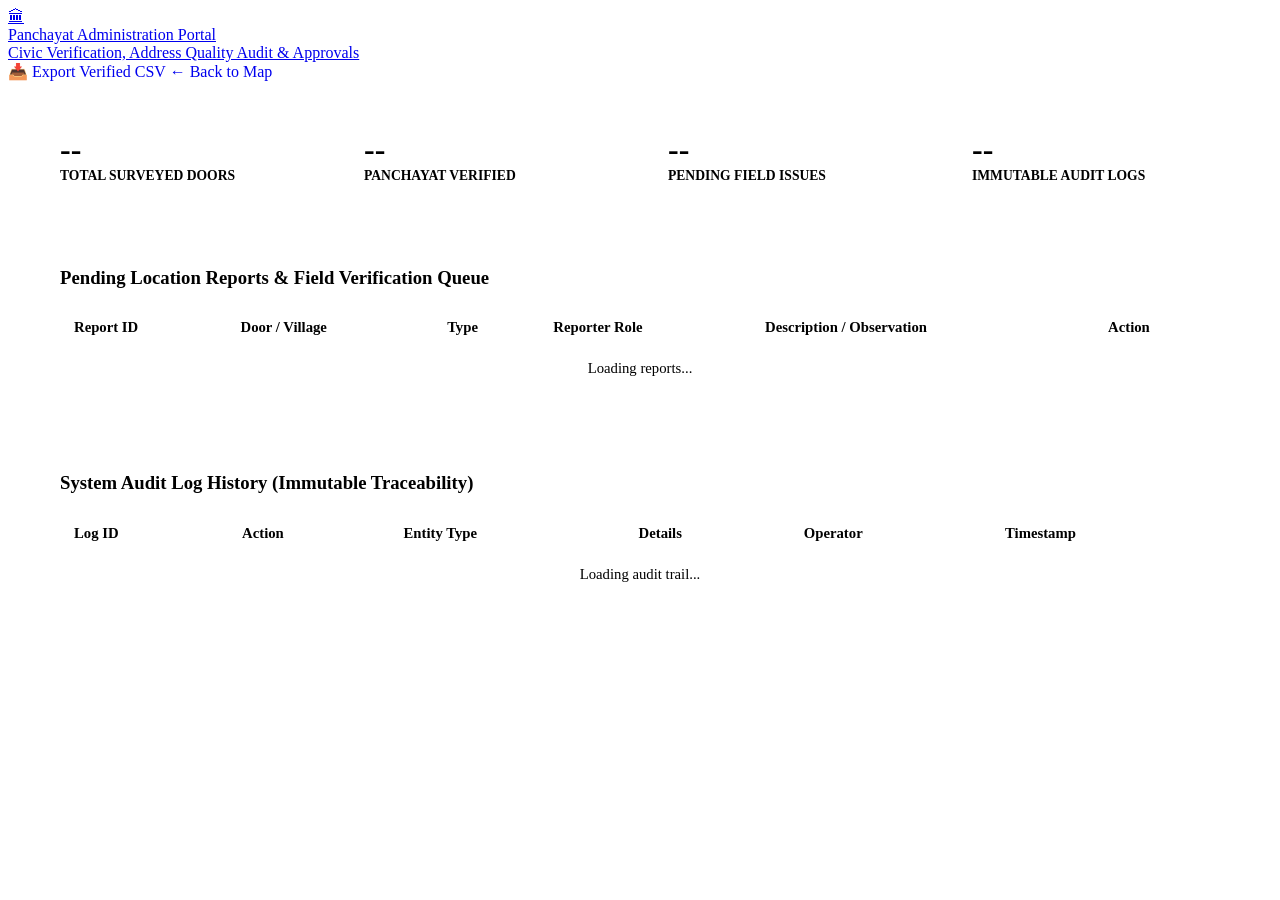
==== admin.html @ 00260378 "Add files via upload" ====
<!DOCTYPE html>
<html lang="en">
<head>
  <meta charset="UTF-8">
  <meta name="viewport" content="width=device-width, initial-scale=1.0">
  <title>Rural Navi — Panchayat Administrator Portal</title>
  <link rel="stylesheet" href="{{ url_for('static', filename='style.css') }}">
  <style>
    .admin-container {
      max-width: 1200px;
      margin: 30px auto;
      padding: 0 20px;
    }
    .stats-grid {
      display: grid;
      grid-template-columns: repeat(auto-fit, minmax(220px, 1fr));
      gap: 16px;
      margin-bottom: 24px;
    }
    .stat-card {
      background: #fff;
      border: 1px solid var(--line);
      border-radius: var(--radius-md);
      padding: 20px;
      box-shadow: var(--shadow-sm);
    }
    .stat-val {
      font-size: 2rem;
      font-weight: 800;
      color: var(--green-deep);
    }
    .stat-label {
      font-size: 0.85rem;
      color: var(--muted);
      font-weight: 600;
      text-transform: uppercase;
    }
    .table-card {
      background: #fff;
      border: 1px solid var(--line);
      border-radius: var(--radius-md);
      padding: 20px;
      margin-bottom: 24px;
      box-shadow: var(--shadow-sm);
      overflow-x: auto;
    }
    table {
      width: 100%;
      border-collapse: collapse;
      font-size: 0.92rem;
    }
    th, td {
      padding: 12px 14px;
      text-align: left;
      border-bottom: 1px solid var(--line-light);
    }
    th {
      background: var(--cream);
      color: var(--green-deep);
      font-weight: 700;
    }
    .btn-resolve {
      padding: 6px 12px;
      border-radius: 4px;
      border: none;
      font-weight: 700;
      cursor: pointer;
      font-size: 0.8rem;
    }
    .btn-approve { background: var(--green); color: #fff; }
    .btn-reject { background: var(--red); color: #fff; }
  </style>
</head>
<body>

  <header class="topbar">
    <a href="/" class="brand">
      <div class="brand-icon">🏛</div>
      <div>
        <div class="brand-title">Panchayat Administration Portal</div>
        <div class="brand-sub">Civic Verification, Address Quality Audit &amp; Approvals</div>
      </div>
    </a>
    <div class="topbar-actions">
      <a href="/api/admin/export" class="lang-btn" style="text-decoration:none;">📥 Export Verified CSV</a>
      <a href="/" class="lang-btn" style="text-decoration:none;">← Back to Map</a>
    </div>
  </header>

  <div class="admin-container">
    
    <!-- STATS OVERVIEW -->
    <div class="stats-grid">
      <div class="stat-card">
        <div class="stat-val" id="statTotalHouses">--</div>
        <div class="stat-label">Total Surveyed Doors</div>
      </div>
      <div class="stat-card">
        <div class="stat-val" id="statVerifiedHouses" style="color:var(--green);">--</div>
        <div class="stat-label">Panchayat Verified</div>
      </div>
      <div class="stat-card">
        <div class="stat-val" id="statPendingReports" style="color:var(--amber);">--</div>
        <div class="stat-label">Pending Field Issues</div>
      </div>
      <div class="stat-card">
        <div class="stat-val" id="statAuditEvents">--</div>
        <div class="stat-label">Immutable Audit Logs</div>
      </div>
    </div>

    <!-- PENDING FIELD CORRECTIONS & DELIVERY ISSUES -->
    <div class="table-card">
      <h3 class="card-title">Pending Location Reports &amp; Field Verification Queue</h3>
      <table>
        <thead>
          <tr>
            <th>Report ID</th>
            <th>Door / Village</th>
            <th>Type</th>
            <th>Reporter Role</th>
            <th>Description / Observation</th>
            <th>Action</th>
          </tr>
        </thead>
        <tbody id="reportsTableBody">
          <tr><td colspan="6" style="text-align:center;">Loading reports...</td></tr>
        </tbody>
      </table>
    </div>

    <!-- AUDIT TRAIL LOG -->
    <div class="table-card">
      <h3 class="card-title">System Audit Log History (Immutable Traceability)</h3>
      <table>
        <thead>
          <tr>
            <th>Log ID</th>
            <th>Action</th>
            <th>Entity Type</th>
            <th>Details</th>
            <th>Operator</th>
            <th>Timestamp</th>
          </tr>
        </thead>
        <tbody id="auditTableBody">
          <tr><td colspan="6" style="text-align:center;">Loading audit trail...</td></tr>
        </tbody>
      </table>
    </div>

  </div>

  <script>
    async function loadAdminData() {
      try {
        // Load stats
        const sRes = await fetch('/api/admin/stats');
        const sData = await sRes.json();
        if (sData.success) {
          document.getElementById('statTotalHouses').textContent = sData.stats.total_houses;
          document.getElementById('statVerifiedHouses').textContent = sData.stats.verified_houses;
          document.getElementById('statPendingReports').textContent = sData.stats.pending_reports;
          document.getElementById('statAuditEvents').textContent = sData.stats.total_audit_events;
        }

        // Load reports
        const rRes = await fetch('/api/admin/reports');
        const rData = await rRes.json();
        const rTbody = document.getElementById('reportsTableBody');
        rTbody.innerHTML = '';
        if (rData.success && rData.reports.length > 0) {
          rData.reports.forEach(r => {
            const tr = document.createElement('tr');
            tr.innerHTML = `
              <td>#${r.id}</td>
              <td><strong>Door ${r.house_no || 'Unlinked'}</strong><br><small>${r.village_name || ''}</small></td>
              <td><span style="text-transform:capitalize;">${r.report_type.replace('_',' ')}</span></td>
              <td><span class="role-badge" style="font-size:0.65rem;">${r.reporter_role}</span></td>
              <td>${r.description}</td>
              <td>
                ${r.status === 'pending' ? `
                  <button class="btn-resolve btn-approve" onclick="resolveReport(${r.id}, 'approve')">Approve</button>
                  <button class="btn-resolve btn-reject" onclick="resolveReport(${r.id}, 'reject')">Reject</button>
                ` : `<span style="font-size:0.8rem; font-weight:700; color:var(--muted);">${r.status.toUpperCase()}</span>`}
              </td>
            `;
            rTbody.appendChild(tr);
          });
        } else {
          rTbody.innerHTML = '<tr><td colspan="6" style="text-align:center; color:var(--muted);">No reports currently pending review.</td></tr>';
        }

        // Load audit logs
        const aRes = await fetch('/api/admin/audit');
        const aData = await aRes.json();
        const aTbody = document.getElementById('auditTableBody');
        aTbody.innerHTML = '';
        if (aData.success && aData.logs.length > 0) {
          aData.logs.forEach(l => {
            const tr = document.createElement('tr');
            tr.innerHTML = `
              <td>${l.id}</td>
              <td><strong>${l.action}</strong></td>
              <td>${l.entity_type}</td>
              <td>${l.details}</td>
              <td>${l.performed_by}</td>
              <td><small>${l.created_at}</small></td>
            `;
            aTbody.appendChild(tr);
          });
        }
      } catch (e) {
        console.error(e);
      }
    }

    async function resolveReport(id, action) {
      if (!confirm(`Are you sure you want to ${action} Report #${id}?`)) return;
      try {
        const res = await fetch(`/api/admin/reports/${id}/resolve`, {
          method: 'POST',
          headers: { 'Content-Type': 'application/json' },
          body: JSON.stringify({ action: action, notes: 'Reviewed via Panchayat Administrator portal.' })
        });
        const data = await res.json();
        if (data.success) {
          alert(data.message);
          loadAdminData();
        }
      } catch (e) {
        alert("Action could not be completed.");
      }
    }

    loadAdminData();
  </script>
</body>
</html>
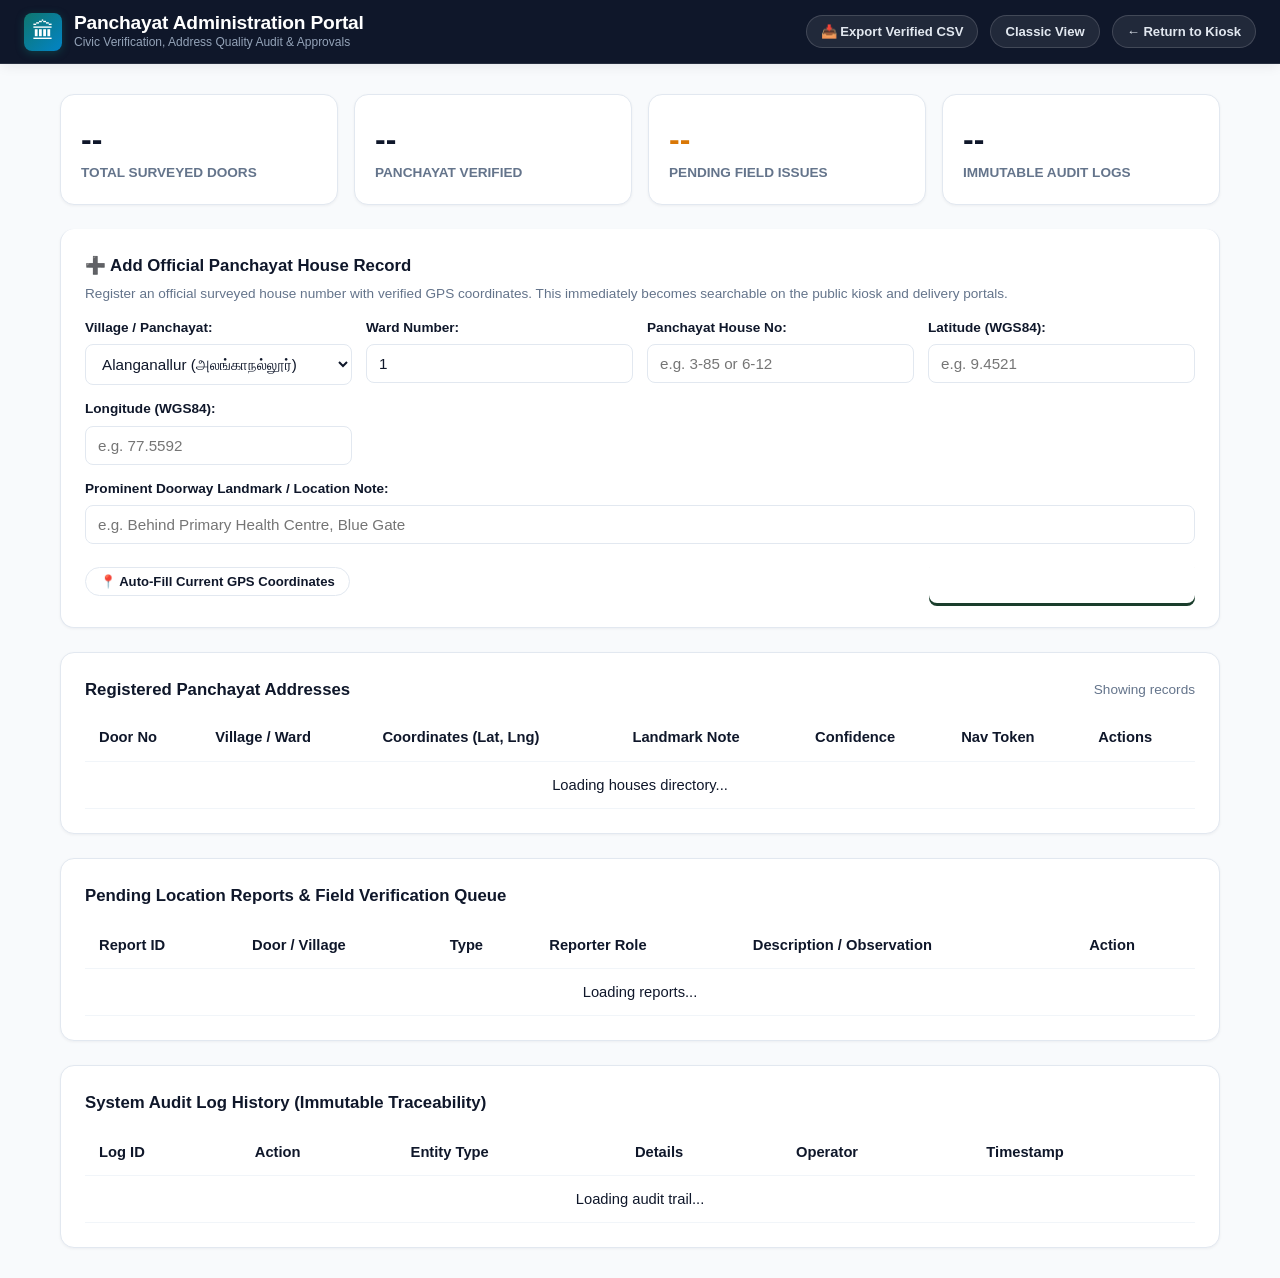
==== commit 9c7d594c: "Upgrade Rural-Navi with modern tablet UI, hybrid static client and direct Google Maps QR navigation" ====
--- a/admin.html
+++ b/admin.html
@@ -4,7 +4,7 @@
   <meta charset="UTF-8">
   <meta name="viewport" content="width=device-width, initial-scale=1.0">
   <title>Rural Navi — Panchayat Administrator Portal</title>
-  <link rel="stylesheet" href="{{ url_for('static', filename='style.css') }}">
+  <link rel="stylesheet" href="static/style.css">
   <style>
     .admin-container {
       max-width: 1200px;
@@ -39,7 +39,7 @@
       background: #fff;
       border: 1px solid var(--line);
       border-radius: var(--radius-md);
-      padding: 20px;
+      padding: 24px;
       margin-bottom: 24px;
       box-shadow: var(--shadow-sm);
       overflow-x: auto;
@@ -69,12 +69,58 @@
     }
     .btn-approve { background: var(--green); color: #fff; }
     .btn-reject { background: var(--red); color: #fff; }
+
+    /* ADD HOUSE FORM */
+    .add-form-grid {
+      display: grid;
+      grid-template-columns: repeat(auto-fit, minmax(220px, 1fr));
+      gap: 14px;
+      margin-top: 14px;
+    }
+    .form-group-admin {
+      display: flex;
+      flex-direction: column;
+      gap: 6px;
+    }
+    .form-label-admin {
+      font-size: 0.85rem;
+      font-weight: 700;
+      color: var(--green-deep);
+    }
+    .form-input-admin {
+      padding: 10px 12px;
+      border: 1.5px solid var(--line);
+      border-radius: var(--radius-sm);
+      font-size: 0.95rem;
+      background: var(--surface-subtle);
+      color: var(--ink);
+    }
+    .form-input-admin:focus {
+      outline: none;
+      border-color: var(--green);
+      background: #fff;
+    }
+    .btn-submit-admin {
+      background: var(--green);
+      color: #fff;
+      border: none;
+      border-radius: var(--radius-sm);
+      padding: 12px 20px;
+      font-size: 1rem;
+      font-weight: 700;
+      cursor: pointer;
+      box-shadow: 0 3px 0 #1A3D2C;
+      transition: background 0.15s ease;
+    }
+    .btn-submit-admin:hover {
+      background: var(--green-hover);
+    }
   </style>
 </head>
 <body>
 
   <header class="topbar">
-    <a href="/" class="brand">
+    <a href="/admin" class="brand">
       <div class="brand-icon">🏛</div>
       <div>
         <div class="brand-title">Panchayat Administration Portal</div>
@@ -83,7 +129,8 @@
     </a>
     <div class="topbar-actions">
       <a href="/api/admin/export" class="lang-btn" style="text-decoration:none;">📥 Export Verified CSV</a>
-      <a href="/" class="lang-btn" style="text-decoration:none;">← Back to Map</a>
+      <a href="/classic" class="lang-btn" style="text-decoration:none;">Classic View</a>
+      <a href="/" class="lang-btn" style="text-decoration:none;">← Return to Kiosk</a>
     </div>
   </header>
 
@@ -109,7 +156,86 @@
       </div>
     </div>
 
-    <!-- PENDING FIELD CORRECTIONS & DELIVERY ISSUES -->
+    <!-- 1. ADD NEW PANCHAYAT HOUSE RECORD FORM -->
+    <div class="table-card" style="border-top: 4px solid var(--green);">
+      <h3 class="card-title" style="margin-bottom:6px;">➕ Add Official Panchayat House Record</h3>
+      <p style="font-size:0.85rem; color:var(--muted); margin-bottom:14px;">
+        Register an official surveyed house number with verified GPS coordinates. This immediately becomes searchable on the public kiosk and delivery portals.
+      </p>
+
+      <form id="addHouseForm" onsubmit="event.preventDefault(); submitNewHouse();">
+        <div class="add-form-grid">
+          <div class="form-group-admin">
+            <label class="form-label-admin">Village / Panchayat:</label>
+            <select id="newVillageSelect" class="form-input-admin" required>
+              <option value="1">Alanganallur (அலங்காநல்லூர்)</option>
+              <option value="2">Vadipatti (வாடிப்பட்டி)</option>
+              <option value="3">Palamedu (பாலமேடு)</option>
+            </select>
+          </div>
+
+          <div class="form-group-admin">
+            <label class="form-label-admin">Ward Number:</label>
+            <input type="text" id="newWardNo" class="form-input-admin" value="1" placeholder="e.g. 1" required>
+          </div>
+
+          <div class="form-group-admin">
+            <label class="form-label-admin">Panchayat House No:</label>
+            <input type="text" id="newHouseNo" class="form-input-admin" placeholder="e.g. 3-85 or 6-12" required>
+          </div>
+
+          <div class="form-group-admin">
+            <label class="form-label-admin">Latitude (WGS84):</label>
+            <input type="number" step="any" id="newLat" class="form-input-admin" placeholder="e.g. 9.4521" required>
+          </div>
+
+          <div class="form-group-admin">
+            <label class="form-label-admin">Longitude (WGS84):</label>
+            <input type="number" step="any" id="newLng" class="form-input-admin" placeholder="e.g. 77.5592" required>
+          </div>
+        </div>
+
+        <div class="form-group-admin" style="margin-top:14px;">
+          <label class="form-label-admin">Prominent Doorway Landmark / Location Note:</label>
+          <input type="text" id="newLandmark" class="form-input-admin" placeholder="e.g. Behind Primary Health Centre, Blue Gate" required>
+        </div>
+
+        <div style="display:flex; justify-content:space-between; align-items:center; margin-top:16px;">
+          <button type="button" class="lang-btn" style="color:var(--ink); border-color:var(--line);" onclick="useDeviceGPS()">
+            📍 Auto-Fill Current GPS Coordinates
+          </button>
+          <button type="submit" class="btn-submit-admin">
+            ✓ Save Official House Record
+          </button>
+        </div>
+      </form>
+    </div>
+
+    <!-- 2. REGISTERED HOUSE RECORDS DIRECTORY -->
+    <div class="table-card">
+      <div style="display:flex; justify-content:space-between; align-items:center; margin-bottom:12px;">
+        <h3 class="card-title" style="margin:0;">Registered Panchayat Addresses</h3>
+        <span style="font-size:0.85rem; color:var(--muted);" id="houseCountBadge">Showing records</span>
+      </div>
+      <table>
+        <thead>
+          <tr>
+            <th>Door No</th>
+            <th>Village / Ward</th>
+            <th>Coordinates (Lat, Lng)</th>
+            <th>Landmark Note</th>
+            <th>Confidence</th>
+            <th>Nav Token</th>
+            <th>Actions</th>
+          </tr>
+        </thead>
+        <tbody id="housesTableBody">
+          <tr><td colspan="7" style="text-align:center;">Loading houses directory...</td></tr>
+        </tbody>
+      </table>
+    </div>
+
+    <!-- 3. PENDING FIELD CORRECTIONS & DELIVERY ISSUES -->
     <div class="table-card">
       <h3 class="card-title">Pending Location Reports &amp; Field Verification Queue</h3>
       <table>
@@ -129,7 +255,7 @@
       </table>
     </div>
 
-    <!-- AUDIT TRAIL LOG -->
+    <!-- 4. AUDIT TRAIL LOG -->
     <div class="table-card">
       <h3 class="card-title">System Audit Log History (Immutable Traceability)</h3>
       <table>
@@ -151,6 +277,52 @@
 
   </div>
 
+  <!-- EDIT HOUSE MODAL -->
+  <div id="editModal" style="display:none; position:fixed; inset:0; background:rgba(0,0,0,0.55); z-index:9999; display:none; align-items:center; justify-content:center; padding:16px;">
+    <div style="background:var(--card-bg); max-width:540px; width:100%; border-radius:14px; box-shadow:0 12px 32px rgba(0,0,0,0.25); border:1px solid var(--line); padding:24px;">
+      <div style="display:flex; justify-content:space-between; align-items:center; margin-bottom:16px; border-bottom:1px solid var(--line); padding-bottom:10px;">
+        <h3 style="margin:0; color:var(--green-deep); font-size:1.2rem;">✏ Edit House Record</h3>
+        <button onclick="closeEditModal()" style="background:transparent; border:none; font-size:1.4rem; cursor:pointer; color:var(--muted);">&times;</button>
+      </div>
+
+      <form id="editHouseForm" onsubmit="saveEditHouse(event)">
+        <input type="hidden" id="editHouseId">
+        
+        <div style="display:grid; grid-template-columns: 1fr 1fr; gap:12px; margin-bottom:12px;">
+          <div>
+            <label class="form-label-admin">Ward Number:</label>
+            <input type="text" id="editWardNo" class="form-input-admin" required>
+          </div>
+          <div>
+            <label class="form-label-admin">Door / House Number:</label>
+            <input type="text" id="editHouseNo" class="form-input-admin" required>
+          </div>
+        </div>
+
+        <div style="display:grid; grid-template-columns: 1fr 1fr; gap:12px; margin-bottom:12px;">
+          <div>
+            <label class="form-label-admin">Latitude:</label>
+            <input type="number" step="any" id="editLat" class="form-input-admin" required>
+          </div>
+          <div>
+            <label class="form-label-admin">Longitude:</label>
+            <input type="number" step="any" id="editLng" class="form-input-admin" required>
+          </div>
+        </div>
+
+        <div style="margin-bottom:16px;">
+          <label class="form-label-admin">Landmark / Note:</label>
+          <input type="text" id="editLandmark" class="form-input-admin">
+        </div>
+
+        <div style="display:flex; justify-content:flex-end; gap:10px;">
+          <button type="button" class="lang-btn" onclick="closeEditModal()" style="color:var(--ink); border-color:var(--line);">Cancel</button>
+          <button type="submit" class="btn-submit-admin" style="padding:8px 18px;">Save Changes</button>
+        </div>
+      </form>
+    </div>
+  </div>
+
   <script>
     async function loadAdminData() {
       try {
@@ -162,6 +334,33 @@
           document.getElementById('statVerifiedHouses').textContent = sData.stats.verified_houses;
           document.getElementById('statPendingReports').textContent = sData.stats.pending_reports;
           document.getElementById('statAuditEvents').textContent = sData.stats.total_audit_events;
+        }
+
+        // Load houses directory
+        const hRes = await fetch('/api/admin/houses');
+        const hData = await hRes.json();
+        const hTbody = document.getElementById('housesTableBody');
+        hTbody.innerHTML = '';
+        if (hData.success && hData.houses) {
+          document.getElementById('houseCountBadge').textContent = `${hData.houses.length} addresses verified`;
+          hData.houses.forEach(h => {
+            const tr = document.createElement('tr');
+            tr.innerHTML = `
+              <td><strong style="color:var(--green-deep); font-size:1.05rem;">Door ${h.house_no}</strong></td>
+              <td>${h.village_name} (Ward ${h.ward_no})</td>
+              <td><code>${h.latitude.toFixed(5)}, ${h.longitude.toFixed(5)}</code></td>
+              <td>${h.landmark || '—'}</td>
+              <td><span class="confidence-pill ${h.confidence_tier.toLowerCase()}">★ ${h.confidence_tier} (${h.confidence_score}%)</span></td>
+              <td><a href="/nav/${h.nav_token}" target="_blank" style="color:var(--blue); font-size:0.8rem;"><code>${h.nav_token}</code></a></td>
+              <td>
+                <div style="display:flex; gap:6px;">
+                  <button class="btn-resolve btn-approve" style="padding:4px 8px; font-size:0.75rem;" onclick='openEditModal(${JSON.stringify(h)})'>✏ Edit</button>
+                  <button class="btn-resolve btn-reject" style="padding:4px 8px; font-size:0.75rem;" onclick="deleteHouse(${h.id}, '${h.house_no}')">✕ Del</button>
+                </div>
+              </td>
+            `;
+            hTbody.appendChild(tr);
+          });
         }
 
         // Load reports
@@ -211,7 +410,134 @@
           });
         }
       } catch (e) {
-        console.error(e);
+        console.error("Admin data load error:", e);
+      }
+    }
+
+    // SUBMIT NEW HOUSE
+    async function submitNewHouse() {
+      const villageId = parseInt(document.getElementById('newVillageSelect').value);
+      const wardNo = document.getElementById('newWardNo').value.trim();
+      const houseNo = document.getElementById('newHouseNo').value.trim();
+      const lat = parseFloat(document.getElementById('newLat').value);
+      const lng = parseFloat(document.getElementById('newLng').value);
+      const landmark = document.getElementById('newLandmark').value.trim();
+
+      if (!houseNo || isNaN(lat) || isNaN(lng)) {
+        alert("Please fill in house number, valid latitude, and longitude.");
+        return;
+      }
+
+      try {
+        const res = await fetch('/api/admin/houses', {
+          method: 'POST',
+          headers: { 'Content-Type': 'application/json' },
+          body: JSON.stringify({
+            village_id: villageId,
+            ward_no: wardNo,
+            house_no: houseNo,
+            latitude: lat,
+            longitude: lng,
+            landmark: landmark
+          })
+        });
+
+        const data = await res.json();
+        if (data.success) {
+          alert(`✓ House Door ${houseNo} saved successfully! It is now active on all navigation screens.`);
+          document.getElementById('addHouseForm').reset();
+          loadAdminData();
+        } else {
+          alert(`Error: ${data.error || 'Could not save house record.'}`);
+        }
+      } catch (e) {
+        alert("Network or server error while saving address.");
+      }
+    }
+
+    // AUTO-FILL CURRENT DEVICE GPS
+    function useDeviceGPS() {
+      if (!navigator.geolocation) {
+        alert("Geolocation is not supported by your browser.");
+        return;
+      }
+      navigator.geolocation.getCurrentPosition(pos => {
+        document.getElementById('newLat').value = pos.coords.latitude.toFixed(6);
+        document.getElementById('newLng').value = pos.coords.longitude.toFixed(6);
+        alert(`Captured GPS coordinates: ${pos.coords.latitude.toFixed(5)}, ${pos.coords.longitude.toFixed(5)}`);
+      }, err => {
+        alert("Could not retrieve current location: " + err.message);
+      }, { enableHighAccuracy: true });
+    }
+
+    // EDIT MODAL HANDLERS
+    function openEditModal(house) {
+      document.getElementById('editHouseId').value = house.id;
+      document.getElementById('editWardNo').value = house.ward_no;
+      document.getElementById('editHouseNo').value = house.house_no;
+      document.getElementById('editLat').value = house.latitude;
+      document.getElementById('editLng').value = house.longitude;
+      document.getElementById('editLandmark').value = house.landmark || '';
+      const modal = document.getElementById('editModal');
+      modal.style.display = 'flex';
+    }
+
+    function closeEditModal() {
+      const modal = document.getElementById('editModal');
+      modal.style.display = 'none';
+    }
+
+    async function saveEditHouse(e) {
+      e.preventDefault();
+      const id = document.getElementById('editHouseId').value;
+      const wardNo = document.getElementById('editWardNo').value.trim();
+      const houseNo = document.getElementById('editHouseNo').value.trim();
+      const lat = parseFloat(document.getElementById('editLat').value);
+      const lng = parseFloat(document.getElementById('editLng').value);
+      const landmark = document.getElementById('editLandmark').value.trim();
+
+      try {
+        const res = await fetch(`/api/admin/houses/${id}`, {
+          method: 'PUT',
+          headers: { 'Content-Type': 'application/json' },
+          body: JSON.stringify({
+            ward_no: wardNo,
+            house_no: houseNo,
+            latitude: lat,
+            longitude: lng,
+            landmark: landmark
+          })
+        });
+
+        const data = await res.json();
+        if (data.success) {
+          alert(`✓ House Door ${houseNo} updated successfully!`);
+          closeEditModal();
+          loadAdminData();
+        } else {
+          alert(`Error: ${data.error || 'Could not update record.'}`);
+        }
+      } catch (err) {
+        alert("Network or server error while updating house.");
+      }
+    }
+
+    async function deleteHouse(id, houseNo) {
+      if (!confirm(`Are you sure you want to delete House Door ${houseNo} (ID #${id})?\nThis action will be logged in the Panchayat audit trail.`)) {
+        return;
+      }
+
+      try {
+        const res = await fetch(`/api/admin/houses/${id}`, { method: 'DELETE' });
+        const data = await res.json();
+        if (data.success) {
+          alert(`✓ House Door ${houseNo} deleted.`);
+          loadAdminData();
+        } else {
+          alert(`Error: ${data.error || 'Could not delete house.'}`);
+        }
+      } catch (err) {
+        alert("Network error while deleting house.");
       }
     }
 
--- a/static/style.css
+++ b/static/style.css
@@ -0,0 +1,510 @@
+:root {
+  --bg-main: #F8FAFC;
+  --surface: #FFFFFF;
+  --ink: #0F172A;
+  --ink-light: #334155;
+  --muted: #64748B;
+  --line: #E2E8F0;
+  --line-light: #F1F5F9;
+  
+  --brand-primary: #0F766E;        /* Civic Emerald */
+  --brand-primary-light: #CCFBF1;
+  --brand-hover: #115E59;
+  
+  --brand-accent: #2563EB;         /* Deep Civic Blue */
+  --brand-accent-light: #EFF6FF;
+  
+  --amber: #D97706;
+  --amber-light: #FEF3C7;
+  
+  --red: #DC2626;
+  --red-light: #FEE2E2;
+  
+  --shadow-sm: 0 1px 3px rgba(15, 23, 42, 0.05);
+  --shadow-md: 0 4px 12px -2px rgba(15, 23, 42, 0.08);
+  --shadow-lg: 0 12px 28px -6px rgba(15, 23, 42, 0.12);
+  --radius-sm: 8px;
+  --radius-md: 14px;
+  --radius-lg: 20px;
+  --radius-pill: 9999px;
+}
+
+* { box-sizing: border-box; margin: 0; padding: 0; }
+
+html, body {
+  min-height: 100vh;
+  font-family: 'Plus Jakarta Sans', -apple-system, BlinkMacSystemFont, "Segoe UI", Roboto, Helvetica, Arial, sans-serif;
+  background: var(--bg-main);
+  color: var(--ink);
+  line-height: 1.5;
+}
+
+/* TOP APP BAR */
+.topbar {
+  background: #0F172A;
+  color: #fff;
+  border-bottom: 1px solid rgba(255, 255, 255, 0.1);
+  padding: 12px 24px;
+  display: flex;
+  justify-content: space-between;
+  align-items: center;
+  position: sticky;
+  top: 0;
+  z-index: 1000;
+  box-shadow: var(--shadow-md);
+}
+
+.brand {
+  display: flex;
+  align-items: center;
+  gap: 12px;
+  text-decoration: none;
+  color: #fff;
+}
+
+.brand-icon {
+  font-size: 1.4rem;
+  background: linear-gradient(135deg, #0F766E, #0284C7);
+  width: 38px;
+  height: 38px;
+  display: flex;
+  align-items: center;
+  justify-content: center;
+  border-radius: var(--radius-sm);
+  box-shadow: 0 2px 8px rgba(15, 118, 110, 0.4);
+}
+
+.brand-title {
+  font-size: 1.2rem;
+  font-weight: 800;
+  letter-spacing: -0.01em;
+  line-height: 1.1;
+}
+
+.brand-sub {
+  font-size: 0.75rem;
+  color: #94A3B8;
+  font-weight: 500;
+}
+
+.topbar-actions {
+  display: flex;
+  align-items: center;
+  gap: 12px;
+}
+
+.lang-btn {
+  background: rgba(255, 255, 255, 0.08);
+  color: #E2E8F0;
+  border: 1px solid rgba(255, 255, 255, 0.15);
+  padding: 6px 14px;
+  border-radius: var(--radius-pill);
+  font-size: 0.82rem;
+  font-weight: 600;
+  cursor: pointer;
+  transition: all 0.2s ease;
+}
+
+.lang-btn:hover {
+  background: rgba(255, 255, 255, 0.16);
+  color: #FFFFFF;
+}
+
+.role-badge {
+  background: rgba(14, 165, 233, 0.15);
+  color: #38BDF8;
+  border: 1px solid rgba(56, 189, 248, 0.25);
+  font-size: 0.75rem;
+  font-weight: 700;
+  padding: 5px 12px;
+  border-radius: var(--radius-pill);
+  text-transform: uppercase;
+  letter-spacing: 0.04em;
+}
+
+/* STAKEHOLDER MODE TABS */
+.mode-nav {
+  background: #FFFFFF;
+  border-bottom: 1px solid var(--line);
+  display: flex;
+  overflow-x: auto;
+  padding: 0 20px;
+  box-shadow: var(--shadow-sm);
+}
+
+.mode-tab {
+  display: flex;
+  align-items: center;
+  gap: 8px;
+  padding: 13px 20px;
+  border: none;
+  background: transparent;
+  color: var(--muted);
+  font-size: 0.92rem;
+  font-weight: 600;
+  cursor: pointer;
+  white-space: nowrap;
+  border-bottom: 2.5px solid transparent;
+  transition: all 0.2s ease;
+}
+
+.mode-tab:hover {
+  color: var(--brand-primary);
+  background: #F8FAFC;
+}
+
+.mode-tab.active {
+  color: var(--brand-primary);
+  border-bottom-color: var(--brand-primary);
+  font-weight: 700;
+}
+
+/* MAIN LAYOUT (2 Columns on Desktop & Landscape Tablet) */
+.main-container {
+  display: grid;
+  grid-template-columns: 460px 1fr;
+  height: calc(100vh - 105px);
+  overflow: hidden;
+}
+
+@media (max-width: 960px) {
+  .main-container {
+    grid-template-columns: 1fr;
+    height: auto;
+    overflow: visible;
+  }
+}
+
+.sidebar-panel {
+  padding: 20px;
+  overflow-y: auto;
+  border-right: 1px solid var(--line);
+  background: #FFFFFF;
+  display: flex;
+  flex-direction: column;
+  gap: 16px;
+}
+
+.map-panel {
+  position: relative;
+  height: 100%;
+  min-height: 420px;
+  background: #E2E8F0;
+}
+
+#map {
+  width: 100%;
+  height: 100%;
+}
+
+/* CARDS & PANELS */
+.card {
+  background: #FFFFFF;
+  border: 1px solid var(--line);
+  border-radius: var(--radius-md);
+  padding: 20px;
+  box-shadow: var(--shadow-sm);
+  position: relative;
+}
+
+.card-title {
+  font-size: 1.05rem;
+  font-weight: 800;
+  color: var(--ink);
+  margin-bottom: 14px;
+  display: flex;
+  align-items: center;
+  justify-content: space-between;
+}
+
+/* SEARCH WIDGET */
+.search-form {
+  display: flex;
+  flex-direction: column;
+  gap: 12px;
+}
+
+.form-row {
+  display: flex;
+  gap: 8px;
+}
+
+.select-village {
+  width: 100%;
+  padding: 11px 14px;
+  font-size: 0.95rem;
+  border: 1.5px solid var(--line);
+  border-radius: var(--radius-sm);
+  background: #FFFFFF;
+  color: var(--ink);
+  transition: border-color 0.15s ease;
+}
+
+.select-village:focus {
+  outline: none;
+  border-color: var(--brand-primary);
+}
+
+.input-house {
+  flex: 1;
+  padding: 12px 16px;
+  font-size: 1.15rem;
+  font-weight: 700;
+  border: 1.5px solid var(--line);
+  border-radius: var(--radius-sm);
+  background: #F8FAFC;
+  color: var(--ink);
+  transition: all 0.15s ease;
+}
+
+.input-house:focus {
+  outline: none;
+  border-color: var(--brand-primary);
+  background: #FFFFFF;
+  box-shadow: 0 0 0 3px rgba(15, 118, 110, 0.15);
+}
+
+.btn-search {
+  background: var(--brand-primary);
+  color: #FFFFFF;
+  border: none;
+  padding: 0 22px;
+  font-size: 1rem;
+  font-weight: 700;
+  border-radius: var(--radius-sm);
+  cursor: pointer;
+  display: flex;
+  align-items: center;
+  gap: 8px;
+  transition: background 0.15s ease;
+}
+
+.btn-search:hover {
+  background: var(--brand-hover);
+}
+
+.search-hint {
+  font-size: 0.82rem;
+  color: var(--muted);
+}
+
+/* RESULT CARDS & CONFIDENCE TIERS */
+.match-card {
+  padding: 18px;
+  background: #FFFFFF;
+  border-radius: var(--radius-md);
+  border: 1px solid var(--line);
+  box-shadow: var(--shadow-sm);
+  margin-bottom: 14px;
+  transition: transform 0.15s ease, box-shadow 0.15s ease;
+}
+
+.match-card:hover {
+  transform: translateY(-2px);
+  box-shadow: var(--shadow-md);
+}
+
+.match-header {
+  display: flex;
+  justify-content: space-between;
+  align-items: flex-start;
+  margin-bottom: 8px;
+}
+
+.house-number-badge {
+  font-size: 1.4rem;
+  font-weight: 800;
+  color: var(--ink);
+}
+
+.confidence-pill {
+  font-size: 0.75rem;
+  font-weight: 700;
+  padding: 4px 10px;
+  border-radius: var(--radius-pill);
+  display: flex;
+  align-items: center;
+  gap: 4px;
+}
+
+.confidence-pill.high { background: #DCFCE7; color: #15803D; border: 1px solid #BBF7D0; }
+.confidence-pill.medium { background: var(--amber-light); color: var(--amber); border: 1px solid #FDE68A; }
+.confidence-pill.low { background: var(--red-light); color: var(--red); border: 1px solid #FECACA; }
+.confidence-pill.disputed { background: #0F172A; color: #FFFFFF; }
+
+.match-sub {
+  font-size: 0.92rem;
+  color: var(--ink-light);
+  margin-bottom: 10px;
+}
+
+.landmark-box {
+  background: #F8FAFC;
+  padding: 10px 14px;
+  border-radius: var(--radius-sm);
+  font-size: 0.88rem;
+  color: var(--ink-light);
+  margin-bottom: 14px;
+  border: 1px solid var(--line);
+}
+
+.action-row {
+  display: flex;
+  gap: 10px;
+  flex-wrap: wrap;
+}
+
+.btn-action {
+  flex: 1;
+  padding: 10px 14px;
+  font-size: 0.88rem;
+  font-weight: 700;
+  border-radius: var(--radius-sm);
+  border: none;
+  cursor: pointer;
+  display: flex;
+  align-items: center;
+  justify-content: center;
+  gap: 6px;
+  text-decoration: none;
+  transition: all 0.15s ease;
+}
+
+.btn-navigate {
+  background: var(--brand-accent);
+  color: #FFFFFF;
+}
+
+.btn-navigate:hover {
+  background: #1D4ED8;
+}
+
+.btn-qr {
+  background: #F1F5F9;
+  color: var(--ink);
+  border: 1px solid var(--line);
+}
+
+.btn-qr:hover {
+  background: #E2E8F0;
+}
+
+.btn-report-issue {
+  background: #FEF2F2;
+  color: var(--red);
+  border: 1px solid #FECACA;
+}
+
+/* COMPASS / WAYPOINT GUIDANCE */
+.compass-card {
+  text-align: center;
+  background: #FFFFFF;
+}
+
+.compass-dial {
+  width: 90px;
+  height: 90px;
+  margin: 12px auto;
+  border-radius: 50%;
+  background: #F1F5F9;
+  border: 3px solid #CBD5E1;
+  display: flex;
+  align-items: center;
+  justify-content: center;
+  box-shadow: inset 0 2px 6px rgba(0,0,0,0.06);
+}
+
+.compass-needle {
+  font-size: 2.2rem;
+  color: var(--brand-accent);
+  transition: transform 0.2s cubic-bezier(0.1, 1, 0.1, 1);
+}
+
+.compass-heading {
+  font-size: 1.1rem;
+  font-weight: 700;
+  color: var(--ink);
+}
+
+.compass-sub {
+  font-size: 0.85rem;
+  color: var(--muted);
+  margin-top: 2px;
+}
+
+.arrival-box {
+  margin-top: 14px;
+  padding: 12px;
+  background: #F0FDF4;
+  border: 1px solid #BBF7D0;
+  border-radius: var(--radius-sm);
+}
+
+.radar-gauge-track {
+  width: 100%;
+  height: 8px;
+  background: #DCFCE7;
+  border-radius: var(--radius-pill);
+  margin: 8px 0;
+  overflow: hidden;
+}
+
+.radar-gauge-bar {
+  height: 100%;
+  width: 0%;
+  background: #16A34A;
+  transition: width 0.3s ease;
+}
+
+/* MODAL OVERLAY */
+.modal-overlay {
+  position: fixed;
+  inset: 0;
+  background: rgba(15, 23, 42, 0.7);
+  backdrop-filter: blur(8px);
+  -webkit-backdrop-filter: blur(8px);
+  display: none;
+  align-items: center;
+  justify-content: center;
+  z-index: 9999;
+  padding: 20px;
+}
+
+.modal-overlay.open {
+  display: flex;
+}
+
+.modal-box {
+  background: #FFFFFF;
+  border-radius: var(--radius-lg);
+  padding: 30px;
+  max-width: 440px;
+  width: 100%;
+  box-shadow: var(--shadow-lg);
+  text-align: center;
+  border: 1px solid var(--line);
+}
+
+.modal-box h3 {
+  font-size: 1.3rem;
+  font-weight: 800;
+  color: var(--ink);
+  margin-bottom: 8px;
+}
+
+.modal-box p {
+  font-size: 0.9rem;
+  color: var(--muted);
+  margin-bottom: 18px;
+}
+
+.modal-close-btn {
+  background: #F1F5F9;
+  border: none;
+  padding: 10px 24px;
+  border-radius: var(--radius-sm);
+  font-weight: 700;
+  cursor: pointer;
+  color: var(--ink);
+  margin-top: 16px;
+}
